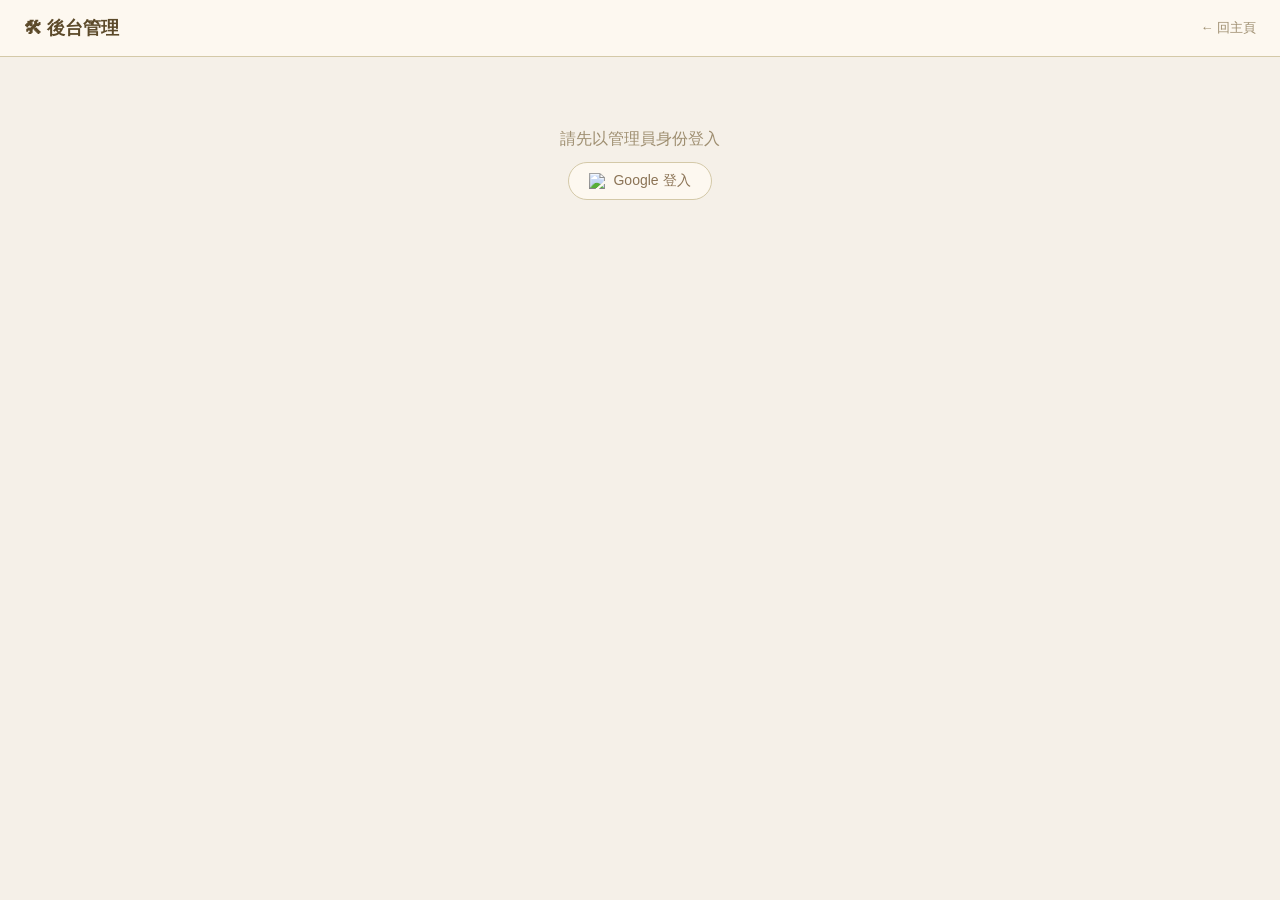
==== admin.html @ 8746ce03 "第一版 初版" ====
<!DOCTYPE html>
<html lang="zh-Hant">
<head>
  <meta charset="UTF-8" />
  <meta name="viewport" content="width=device-width, initial-scale=1.0" />
  <title>後台管理</title>
  <link rel="stylesheet" href="style.css" />
  <style>
    .modal-overlay {
      display:none; position:fixed; inset:0; background:rgba(0,0,0,.45);
      z-index:1000; align-items:flex-start; justify-content:center;
      overflow-y:auto; padding:5vh 1rem;
    }
    .modal-overlay.show { display:flex; }
    .modal-card {
      background:var(--card); border-radius:14px; padding:1.5rem;
      width:100%; max-width:480px; box-shadow:0 10px 40px rgba(0,0,0,.25);
    }
    .modal-card h3 { font-size:15px; font-weight:600; margin-bottom:1rem; }
    .modal-close-row { display:flex; gap:8px; margin-top:1rem; }
    .modal-close-row .submit-btn, .modal-close-row .cancel-btn { flex:1; margin-top:0; }
  </style>
</head>
<body>
<header>
  <div>
    <h1>🛠 後台管理</h1>
  </div>
  <a class="back" href="index.html">← 回主頁</a>
</header>

<main id="main">
  <div class="login-wall">
    <div>請先以管理員身份登入</div>
    <button class="g-btn" onclick="loginGoogle()">
      <img src="https://www.gstatic.com/firebasejs/ui/2.0.0/images/auth/google.svg" width="16" /> Google 登入
    </button>
  </div>
</main>
<div class="toast" id="toast"></div>

<div class="modal-overlay" id="edit-modal">
  <div class="modal-card">
    <h3 id="m-title">編輯資料</h3>

    <label>名稱</label>
    <input type="text" id="m-name" placeholder="名稱" />

    <label>地址</label>
    <div class="addr-row">
      <select id="m-city" onchange="onModalCityChange()"></select>
      <select id="m-district"><option value="">選擇區</option></select>
    </div>

    <label>圖片 URL（選填）</label>
    <input type="text" id="m-image" placeholder="https://..." />

    <label>Google Maps 導航連結（選填）</label>
    <input type="text" id="m-maps" placeholder="https://maps.app.goo.gl/..." />

    <label>標籤</label>
    <div class="tag-grid" id="m-tag-grid"></div>
    <div class="add-tag-row">
      <input type="text" id="m-new-tag-input" placeholder="輸入新標籤" />
      <button class="add-tag-btn" onclick="addNewTagModal()">+ 新增</button>
    </div>

    <div class="modal-close-row">
      <button class="cancel-btn" onclick="closeEditModal()">取消</button>
      <button class="submit-btn" id="m-submit-btn" onclick="saveEditModal()">儲存</button>
    </div>
  </div>
</div>

<script type="module">
import { initializeApp } from "https://www.gstatic.com/firebasejs/10.12.0/firebase-app.js";
import { getAuth, GoogleAuthProvider, signInWithPopup, onAuthStateChanged }
  from "https://www.gstatic.com/firebasejs/10.12.0/firebase-auth.js";
import { getFirestore, collection, addDoc, getDocs, deleteDoc, doc, updateDoc, setDoc, serverTimestamp }
  from "https://www.gstatic.com/firebasejs/10.12.0/firebase-firestore.js";
import { CITIES } from './location-data.js';

const firebaseConfig = {
  apiKey: "AIzaSyDgTkS5Dl5rVUFrBEOfzHI8TbTIBpD5Qpk",
  authDomain: "tainan-parent-guide.firebaseapp.com",
  projectId: "tainan-parent-guide",
  storageBucket: "tainan-parent-guide.firebasestorage.app",
  messagingSenderId: "275390459577",
  appId: "1:275390459577:web:f9479978551f246a373568"
};

const app = initializeApp(firebaseConfig);
const auth = getAuth(app);
const db = getFirestore(app);

const COLS = { restaurant:'restaurants', park:'parks', attraction:'attractions' };
const TAG_COLS = { restaurant:'tags_restaurant', park:'tags_park', attraction:'tags_attraction' };
const LABELS = { restaurant:'餐廳清單', park:'公園清單', attraction:'景點清單' };
const STATUS_LABELS = { pending:'待處理', processing:'處理中', done:'已處理' };

let currentType = sessionStorage.getItem('tpg_admin_type') || 'restaurant';
let adminSection = 'data'; // 'data' | 'feedback'
let selectedTags = new Set();
let allItems = { restaurant:[], park:[], attraction:[] };
let allTags = { restaurant:[], park:[], attraction:[] };
let feedbacks = [];
let fbFilter = 'all';

// 編輯彈跳視窗專用狀態（與新增表單完全獨立）
let modalEditingId = null;
let modalSelectedTags = new Set();

window.loginGoogle = async () => { await signInWithPopup(auth, new GoogleAuthProvider()); };

const ADMIN_UID = 'HAvOodPyFRQKo2Ip6ErhTkBe98G2';

onAuthStateChanged(auth, user => {
  if (user && user.uid === ADMIN_UID) { buildUI(); return; }
  if (user && user.uid !== ADMIN_UID) { window.location.replace('index.html'); return; }
  document.getElementById('main').innerHTML = `<div class="login-wall">
    <div>請先以管理員身份登入</div>
    <button class="g-btn" onclick="loginGoogle()">
      <img src="https://www.gstatic.com/firebasejs/ui/2.0.0/images/auth/google.svg" width="16" /> Google 登入
    </button></div>`;
});

function cityOptions() {
  return '<option value="">選擇縣市</option>' + Object.keys(CITIES).map(c => `<option>${c}</option>`).join('');
}

function districtOptions(city) {
  if (!city || !CITIES[city]) return '<option value="">選擇區</option>';
  return '<option value="">選擇區</option>' + CITIES[city].map(d => `<option>${d}</option>`).join('');
}

function buildUI() {
  document.getElementById('main').innerHTML = `
    <div class="admin-tabs">
      <button class="admin-tab active" id="atab-data" onclick="switchAdmin('data')">📋 資料管理</button>
      <button class="admin-tab" id="atab-feedback" onclick="switchAdmin('feedback')">💬 意見回饋</button>
    </div>
    <div id="admin-content"></div>
  `;
  document.getElementById('m-city').innerHTML = cityOptions();
  window.switchAdmin = (sec) => {
    adminSection = sec;
    document.getElementById('atab-data').classList.toggle('active', sec === 'data');
    document.getElementById('atab-feedback').classList.toggle('active', sec === 'feedback');
    if (sec === 'data') renderDataSection();
    else renderFeedbackSection();
  };
  renderDataSection();
  loadAll();
  loadFeedbacks();
}

// ─── Data Section ───────────────────────────────────────
function renderDataSection() {
  document.getElementById('admin-content').innerHTML = `
    <div class="form-card">
      <div class="tabs" style="margin-bottom:1rem">
        <button class="tab ${currentType==='restaurant'?'active':''}" id="tab-restaurant" onclick="switchType('restaurant')">🍽 親子餐廳</button>
        <button class="tab ${currentType==='park'?'active':''}" id="tab-park" onclick="switchType('park')">🌳 公園</button>
        <button class="tab ${currentType==='attraction'?'active':''}" id="tab-attraction" onclick="switchType('attraction')">🎡 親子景點</button>
      </div>
      <div id="form-title" style="font-size:14px;font-weight:600;margin-bottom:12px">新增資料</div>

      <label>名稱</label>
      <input type="text" id="f-name" placeholder="名稱" />

      <label>地址</label>
      <div class="addr-row">
        <select id="f-city" onchange="onCityChange()">${cityOptions()}</select>
        <select id="f-district"><option value="">選擇區</option></select>
      </div>

      <label>圖片 URL（選填）</label>
      <input type="text" id="f-image" placeholder="https://..." />

      <label>Google Maps 導航連結（選填）</label>
      <input type="text" id="f-maps" placeholder="https://maps.app.goo.gl/..." />

      <label>標籤</label>
      <div class="tag-grid" id="tag-grid"></div>
      <div class="add-tag-row">
        <input type="text" id="new-tag-input" placeholder="輸入新標籤" />
        <button class="add-tag-btn" onclick="addNewTag()">+ 新增</button>
      </div>

      <button class="submit-btn" id="submit-btn" onclick="submitItem()">新增</button>
    </div>

    <div class="section-title" id="list-title">${LABELS[currentType]}</div>
    <div id="item-list"></div>
    <div class="pagination" id="list-pagination"></div>
  `;

  window.onCityChange = () => {
    const city = document.getElementById('f-city').value;
    document.getElementById('f-district').innerHTML = districtOptions(city);
  };

  window.switchType = (type) => {
    currentType = type;
    sessionStorage.setItem('tpg_admin_type', type);
    selectedTags.clear(); 
    listPage = 1;
    sessionStorage.setItem('tpg_admin_page', 1);
    
    ['restaurant','park','attraction'].forEach(t =>
      document.getElementById('tab-'+t).classList.toggle('active', t === type));
    document.getElementById('list-title').textContent = LABELS[type];
    document.getElementById('form-title').textContent = '新增資料';
    document.getElementById('submit-btn').textContent = '新增';
    clearForm(); renderTagGrid(); renderList();
  };

  renderTagGrid(); renderList();
}

async function loadAll() {
  const types = ['restaurant','park','attraction'];
  const snaps = await Promise.all([
    ...types.map(t => getDocs(collection(db, COLS[t]))),
    ...types.map(t => getDocs(collection(db, TAG_COLS[t]))),
  ]);
  types.forEach((t, i) => {
    allItems[t] = snaps[i].docs.map(d => ({ id:d.id, ...d.data() }));
    allTags[t]  = snaps[i+3].docs.map(d => d.data().name).sort();
  });
  if (adminSection === 'data') { renderTagGrid(); renderList(); }
}

window.addNewTag = async () => {
  const input = document.getElementById('new-tag-input');
  const name = input.value.trim();
  if (!name) return;
  if (!allTags[currentType]) allTags[currentType] = [];
  if (allTags[currentType].includes(name)) { showToast('標籤已存在'); return; }
  const ref = doc(collection(db, TAG_COLS[currentType]));
  await setDoc(ref, { name });
  allTags[currentType].push(name);
  allTags[currentType].sort();
  selectedTags.add(name);
  input.value = '';
  renderTagGrid();
  showToast('標籤已新增 ✅');
};

function renderTagGrid() {
  const grid = document.getElementById('tag-grid'); if (!grid) return;
  grid.innerHTML = '';
  allTags[currentType].forEach(f => {
    const el = document.createElement('span');
    el.className = 'tag-check' + (selectedTags.has(f) ? ' active' : '');
    el.textContent = f;
    el.onclick = () => { selectedTags.has(f) ? selectedTags.delete(f) : selectedTags.add(f); el.classList.toggle('active'); };
    grid.appendChild(el);
  });
}

function formatDate(ts) {
  if (!ts) return '';
  const d = ts.toDate ? ts.toDate() : new Date(ts);
  return d.toLocaleDateString('zh-TW', { year:'numeric', month:'2-digit', day:'2-digit' });
}

let listPage = parseInt(sessionStorage.getItem('tpg_admin_page')) || 1;
const LIST_PER_PAGE = 20;

function renderList() {
  const list = document.getElementById('item-list'); if (!list) return;
  const pager = document.getElementById('list-pagination');
  const items = allItems[currentType];
  if (!items.length) {
    list.innerHTML = '<p style="font-size:13px;color:var(--muted)">尚無資料</p>';
    if (pager) pager.innerHTML = '';
    return;
  }
  const totalPages = Math.max(1, Math.ceil(items.length / LIST_PER_PAGE));
  if (listPage > totalPages) listPage = totalPages;
  const pageItems = items.slice((listPage - 1) * LIST_PER_PAGE, listPage * LIST_PER_PAGE);

  list.innerHTML = pageItems.map(item => `
    <div class="list-item">
      <div class="list-item-info">
        <div class="list-item-name">${item.name}</div>
        <div class="list-item-meta">${item.address || ''}${item.updatedAt ? ' · 更新 '+formatDate(item.updatedAt) : item.createdAt ? ' · 新增 '+formatDate(item.createdAt) : ''}</div>
        <div class="list-item-tags">${(item.tags||[]).map(t=>`<span class="list-item-tag">${t}</span>`).join('')}</div>
      </div>
      <div class="item-actions">
        <button class="edit-btn" onclick="startEdit('${item.id}')">編輯</button>
        <button class="del-btn" onclick="deleteItem('${item.id}')">刪除</button>
      </div>
    </div>
  `).join('');

  if (pager) {
    if (totalPages <= 1) { pager.innerHTML = ''; return; }
    pager.innerHTML = `
      <button class="page-btn" ${listPage <= 1 ? 'disabled' : ''} onclick="goListPage(${listPage - 1})">← 上一頁</button>
      <span class="page-info">第 ${listPage} / ${totalPages} 頁</span>
      <button class="page-btn" ${listPage >= totalPages ? 'disabled' : ''} onclick="goListPage(${listPage + 1})">下一頁 →</button>
    `;
  }
}

window.goListPage = (p) => { 
  listPage = p; 
  sessionStorage.setItem('tpg_admin_page', p);
  renderList(); 
};

// ─── 編輯彈跳視窗 ──────────────────────────────────
window.startEdit = (id) => {
  const item = allItems[currentType].find(i => i.id === id); if (!item) return;
  modalEditingId = id;

  document.getElementById('m-name').value = item.name || '';
  const addr = item.address || '';
  const city = Object.keys(CITIES).find(c => addr.includes(c)) || '';
  document.getElementById('m-city').value = city;
  document.getElementById('m-district').innerHTML = districtOptions(city);
  if (city) {
    const district = CITIES[city]?.find(d => addr.includes(d)) || '';
    document.getElementById('m-district').value = district;
  }
  document.getElementById('m-image').value = item.image || '';
  document.getElementById('m-maps').value = item.mapsUrl || '';
  modalSelectedTags = new Set(item.tags || []);
  renderModalTagGrid();
  document.getElementById('m-title').textContent = `編輯：${item.name}`;

  document.getElementById('edit-modal').classList.add('show');
};

window.onModalCityChange = () => {
  const city = document.getElementById('m-city').value;
  document.getElementById('m-district').innerHTML = districtOptions(city);
};

function renderModalTagGrid() {
  const grid = document.getElementById('m-tag-grid'); if (!grid) return;
  grid.innerHTML = '';
  allTags[currentType].forEach(f => {
    const el = document.createElement('span');
    el.className = 'tag-check' + (modalSelectedTags.has(f) ? ' active' : '');
    el.textContent = f;
    el.onclick = () => { modalSelectedTags.has(f) ? modalSelectedTags.delete(f) : modalSelectedTags.add(f); el.classList.toggle('active'); };
    grid.appendChild(el);
  });
}

window.addNewTagModal = async () => {
  const input = document.getElementById('m-new-tag-input');
  const name = input.value.trim();
  if (!name) return;
  if (!allTags[currentType]) allTags[currentType] = [];
  if (allTags[currentType].includes(name)) { showToast('標籤已存在'); return; }
  const ref = doc(collection(db, TAG_COLS[currentType]));
  await setDoc(ref, { name });
  allTags[currentType].push(name);
  allTags[currentType].sort();
  modalSelectedTags.add(name);
  input.value = '';
  renderModalTagGrid();
  renderTagGrid();
  showToast('標籤已新增 ✅');
};

window.closeEditModal = () => {
  modalEditingId = null;
  modalSelectedTags.clear();
  document.getElementById('edit-modal').classList.remove('show');
};

window.saveEditModal = async () => {
  if (!modalEditingId) return;
  const name = document.getElementById('m-name').value.trim();
  if (!name) { showToast('請填寫名稱'); return; }
  const city = document.getElementById('m-city').value;
  const district = document.getElementById('m-district').value;
  const address = [city, district].filter(Boolean).join('') || '';

  const btn = document.getElementById('m-submit-btn');
  btn.disabled = true; btn.textContent = '儲存中...';

  const data = {
    name, address,
    image: document.getElementById('m-image').value.trim(),
    mapsUrl: document.getElementById('m-maps').value.trim(),
    tags: [...modalSelectedTags],
    updatedAt: serverTimestamp(),
  };

  try {
    await updateDoc(doc(db, COLS[currentType], modalEditingId), data);
    showToast('已儲存 ✅');
    window.closeEditModal();
    await loadAll();
  } catch (e) {
    showToast('儲存失敗：' + e.message);
  } finally {
    btn.disabled = false; btn.textContent = '儲存';
  }
};

function clearForm() {
  ['f-name','f-image','f-maps'].forEach(id => { const el = document.getElementById(id); if (el) el.value = ''; });
  const c = document.getElementById('f-city'); if (c) c.value = '';
  const d = document.getElementById('f-district'); if (d) d.innerHTML = '<option value="">選擇區</option>';
}

window.submitItem = async () => {
  const name = document.getElementById('f-name').value.trim();
  if (!name) { showToast('請填寫名稱'); return; }
  const city = document.getElementById('f-city').value;
  const district = document.getElementById('f-district').value;
  const address = [city, district].filter(Boolean).join('') || '';
  const btn = document.getElementById('submit-btn');
  btn.disabled = true; btn.textContent = '新增中...';
  const data = {
    name, address,
    image: document.getElementById('f-image').value.trim(),
    mapsUrl: document.getElementById('f-maps').value.trim(),
    tags: [...selectedTags],
    createdAt: serverTimestamp(),
  };
  await addDoc(collection(db, COLS[currentType]), data);
  showToast('已新增 ✅');
  btn.disabled = false; btn.textContent = '新增';
  selectedTags.clear(); clearForm(); renderTagGrid(); await loadAll();
};

window.deleteItem = async (id) => {
  if (!confirm('確定刪除？')) return;
  await deleteDoc(doc(db, COLS[currentType], id));
  showToast('已刪除'); await loadAll();
};

// ─── Feedback Section ────────────────────────────────────
async function loadFeedbacks() {
  const snap = await getDocs(collection(db, 'feedbacks'));
  feedbacks = snap.docs.map(d => ({ id:d.id, ...d.data() }))
    .sort((a,b) => (b.createdAt?.seconds||0) - (a.createdAt?.seconds||0));
  if (adminSection === 'feedback') renderFeedbackSection();
}

function renderFeedbackSection() {
  const STATUS_ORDER = ['all','pending','processing','done'];
  const counts = { all:feedbacks.length, pending:0, processing:0, done:0 };
  feedbacks.forEach(f => { if (counts[f.status] !== undefined) counts[f.status]++; });

  document.getElementById('admin-content').innerHTML = `
    <div style="display:flex;gap:8px;flex-wrap:wrap;margin-bottom:1rem">
      ${STATUS_ORDER.map(s => `
        <button class="tab ${fbFilter===s?'active':''}" onclick="setFbFilter('${s}')">
          ${s==='all'?'全部':STATUS_LABELS[s]} (${counts[s]})
        </button>`).join('')}
    </div>
    <div id="fb-list"></div>
  `;
  window.setFbFilter = (f) => { fbFilter = f; renderFeedbackSection(); };
  renderFbList();
}

function renderFbList() {
  const list = document.getElementById('fb-list'); if (!list) return;
  const items = fbFilter === 'all' ? feedbacks : feedbacks.filter(f => f.status === fbFilter);
  if (!items.length) { list.innerHTML = '<p style="font-size:13px;color:var(--muted)">沒有意見</p>'; return; }

  list.innerHTML = items.map(f => {
    const date = f.createdAt?.toDate ? f.createdAt.toDate().toLocaleDateString('zh-TW') : '';
    const statusClass = { pending:'status-pending', processing:'status-processing', done:'status-done' }[f.status] || '';
    return `
    <div class="fb-item">
      <div class="fb-item-header">
        <div>
          <span class="fb-item-user">${f.userName || '訪客'}</span>
          <span style="font-size:11px;color:var(--muted);margin-left:6px">${f.type || ''}</span>
        </div>
        <div style="display:flex;align-items:center;gap:8px">
          <span class="status-badge ${statusClass}">${STATUS_LABELS[f.status]||f.status}</span>
          <span class="fb-item-date">${date}</span>
        </div>
      </div>
      <div class="fb-item-content">${f.content}</div>
      <div class="fb-item-actions">
        <button class="status-btn ${f.status==='pending'?'active-pending':''}" onclick="setFbStatus('${f.id}','pending')">待處理</button>
        <button class="status-btn ${f.status==='processing'?'active-processing':''}" onclick="setFbStatus('${f.id}','processing')">處理中</button>
        <button class="status-btn ${f.status==='done'?'active-done':''}" onclick="setFbStatus('${f.id}','done')">已處理</button>
      </div>
    </div>`;
  }).join('');
}

window.setFbStatus = async (id, status) => {
  await updateDoc(doc(db, 'feedbacks', id), { status });
  const fb = feedbacks.find(f => f.id === id);
  if (fb) fb.status = status;
  renderFeedbackSection();
  showToast('狀態已更新');
};

function showToast(msg) {
  const el = document.getElementById('toast');
  el.textContent = msg; el.classList.add('show');
  setTimeout(() => el.classList.remove('show'), 2000);
}
</script>
</body>
</html>
---- style.css ----
*, *::before, *::after { box-sizing: border-box; margin: 0; padding: 0; }
:root { --bg:#F5F0E8; --card:#FDF8F0; --border:#D4C9A8; --accent:#8B7355; --dark:#5C4A2A; --tag:#E8DCC8; --muted:#9E8E70; }
body { background:var(--bg); font-family:'Helvetica Neue',Arial,'Noto Sans TC',sans-serif; color:var(--dark); min-height:100vh; }

/* Header */
header { background:var(--card); border-bottom:1px solid var(--border); padding:1rem 1.5rem; display:flex; align-items:center; justify-content:space-between; gap:1rem; }
header h1 { font-size:18px; font-weight:600; }
header p { font-size:12px; color:var(--muted); margin-top:2px; }

/* Auth */
.auth-btn { padding:7px 16px; border-radius:20px; border:1.5px solid var(--border); background:transparent; cursor:pointer; font-size:13px; font-weight:500; color:var(--accent); display:flex; align-items:center; gap:6px; transition:all .15s; white-space:nowrap; }
.auth-btn:hover { background:var(--tag); }
.auth-btn.logout { color:var(--muted); }
.user-info { display:flex; align-items:center; gap:8px; flex-wrap:wrap; }
.avatar { width:28px; height:28px; border-radius:50%; object-fit:cover; }
.user-name { font-size:13px; }

/* Layout */
main { max-width:960px; margin:0 auto; padding:1.5rem 1rem; }

/* Tabs */
.tabs { display:flex; gap:8px; margin-bottom:1.25rem; flex-wrap:wrap; }
.tab { padding:8px 18px; border-radius:20px; border:1.5px solid var(--border); background:transparent; cursor:pointer; font-size:13px; font-weight:500; color:var(--accent); transition:all .15s; }
.tab.active { background:var(--accent); color:#FDF8F0; border-color:var(--accent); }

/* Location bar */
.location-bar { display:flex; align-items:center; gap:8px; margin-bottom:1rem; flex-wrap:wrap; }
.location-bar select { padding:6px 10px; border:1px solid var(--border); border-radius:20px; font-size:13px; background:var(--card); color:var(--dark); outline:none; cursor:pointer; }
.location-bar select:focus { border-color:var(--accent); }

/* Tags */
.filter-label { font-size:12px; color:var(--muted); margin-bottom:6px; text-transform:uppercase; letter-spacing:.05em; }
.tag-list { display:flex; flex-wrap:wrap; gap:6px; margin-bottom:1rem; min-height:10px; }
.tag { padding:5px 12px; border-radius:14px; background:var(--tag); border:1px solid var(--border); font-size:13px; color:var(--dark); cursor:pointer; user-select:none; transition:all .15s; }
.tag.active { background:var(--accent); color:#FDF8F0; border-color:var(--accent); }

.divider { border:none; border-top:1px solid var(--border); margin:1rem 0; }
.result-count { font-size:13px; color:var(--muted); margin-bottom:.75rem; }

/* Cards */
.grid { display:grid; grid-template-columns:repeat(auto-fill,minmax(240px,1fr)); gap:14px; }
.card { background:var(--card); border:1px solid var(--border); border-radius:12px; transition:border-color .15s; display:flex; flex-direction:column; }
.card:hover { border-color:var(--accent); }
.card-body { padding:.85rem 1rem 1rem; flex:1; display:flex; flex-direction:column; gap:4px; }
/* 頂部：小圖示 + 編輯/收藏按鈕 同一排 */
.card-top-row { display:flex; align-items:center; justify-content:space-between; gap:8px; }
.card-icon { width:36px; height:36px; border-radius:10px; flex-shrink:0; display:flex; align-items:center; justify-content:center; font-size:18px; }
.card-icon-restaurant { background:#F3DCC2; }
.card-icon-park { background:#DCEAD2; }
.card-icon-attraction { background:#D9E1F2; }
.card-top-actions { display:flex; align-items:center; gap:4px; flex-shrink:0; }
/* 名稱：獨立一排，完整顯示 */
.card-name-row { display:flex; align-items:flex-start; flex-wrap:wrap; gap:6px; margin-top:8px; }
.card-name { font-size:15px; font-weight:600; line-height:1.35; word-break:break-word; }
.card-type-badge { font-size:10px; padding:2px 7px; border-radius:10px; background:var(--tag); color:var(--muted); flex-shrink:0; margin-top:2px; }
.card-addr { font-size:12px; color:var(--muted); margin-top:2px; }
.card-tags { display:flex; flex-wrap:wrap; gap:4px; margin-top:6px; }
.card-tag { padding:2px 8px; border-radius:10px; background:var(--tag); font-size:11px; color:var(--dark); }
/* 底部固定：不論標籤多少，橫線＋按鈕都貼齊卡片底部 */
.card-footer { margin-top:auto; padding-top:8px; }
.card-go { display:block; padding:8px 1rem; font-size:13px; font-weight:600; color:var(--accent); text-decoration:none; border-top:1px solid var(--border); margin:0 -1rem; }
.card-go:hover { background:var(--tag); }
.fav-btn { background:none; border:none; cursor:pointer; font-size:16px; line-height:1; opacity:.4; transition:opacity .15s; padding:2px; }
.fav-btn:hover, .fav-btn.active { opacity:1; }

/* 分頁（主頁） */
.pagination { display:flex; align-items:center; justify-content:center; gap:10px; margin-top:1.5rem; }
.page-btn { padding:7px 16px; border-radius:20px; border:1.5px solid var(--border); background:transparent; cursor:pointer; font-size:13px; font-weight:500; color:var(--accent); transition:all .15s; }
.page-btn:hover:not(:disabled) { background:var(--tag); }
.page-btn:disabled { opacity:.4; cursor:not-allowed; }
.page-info { font-size:13px; color:var(--muted); }

/* Empty */
.empty { grid-column:1/-1; text-align:center; padding:3rem 1rem; color:var(--muted); font-size:14px; }
.empty-icon { font-size:36px; margin-bottom:8px; }

/* Feedback modal */
.modal-overlay { position:fixed; inset:0; background:rgba(0,0,0,.35); display:flex; align-items:center; justify-content:center; z-index:100; padding:1rem; }
.modal-overlay.hidden { display:none; }
.modal { background:var(--card); border-radius:16px; padding:1.5rem; width:100%; max-width:420px; box-shadow:0 8px 32px rgba(0,0,0,.12); }
.modal h3 { font-size:16px; font-weight:600; margin-bottom:1rem; }
.modal label { display:block; font-size:13px; color:var(--muted); margin-bottom:4px; margin-top:12px; }
.modal textarea { width:100%; padding:8px 12px; border:1px solid var(--border); border-radius:8px; font-size:14px; background:var(--bg); color:var(--dark); outline:none; resize:vertical; min-height:90px; font-family:inherit; }
.modal textarea:focus { border-color:var(--accent); }
.modal select { width:100%; padding:8px 12px; border:1px solid var(--border); border-radius:8px; font-size:14px; background:var(--bg); color:var(--dark); outline:none; }
.modal-actions { display:flex; gap:8px; margin-top:1.25rem; }
.btn-primary { flex:1; padding:10px; border-radius:10px; border:none; background:var(--accent); color:#FDF8F0; font-size:14px; font-weight:600; cursor:pointer; }
.btn-primary:disabled { opacity:.5; cursor:not-allowed; }
.btn-cancel { padding:10px 16px; border-radius:10px; border:1px solid var(--border); background:transparent; font-size:14px; cursor:pointer; color:var(--muted); }

/* FAB */
.feedback-fab { position:fixed; bottom:1.5rem; right:1.5rem; background:var(--accent); color:#FDF8F0; border:none; border-radius:24px; padding:10px 18px; font-size:14px; font-weight:600; cursor:pointer; box-shadow:0 4px 12px rgba(0,0,0,.15); z-index:50; }
.feedback-fab:hover { opacity:.9; }

/* Toast */
.toast { position:fixed; bottom:5rem; left:50%; transform:translateX(-50%); background:var(--dark); color:#FDF8F0; padding:8px 20px; border-radius:20px; font-size:13px; opacity:0; transition:opacity .2s; pointer-events:none; z-index:999; white-space:nowrap; }
.toast.show { opacity:1; }

/* Admin shared */
.form-card { background:var(--card); border:1px solid var(--border); border-radius:12px; padding:1.25rem; margin-bottom:1.5rem; }
label { display:block; font-size:13px; color:var(--muted); margin-bottom:4px; margin-top:12px; }
input[type=text], select, textarea { width:100%; padding:8px 12px; border:1px solid var(--border); border-radius:8px; font-size:14px; background:var(--bg); color:var(--dark); outline:none; font-family:inherit; }
input[type=text]:focus, select:focus, textarea:focus { border-color:var(--accent); }
.addr-row { display:flex; gap:8px; }
.addr-row select { flex:1; }
.tag-grid { display:flex; flex-wrap:wrap; gap:6px; margin-top:6px; }
.tag-check { padding:5px 12px; border-radius:14px; background:var(--tag); border:1px solid var(--border); font-size:13px; color:var(--dark); cursor:pointer; user-select:none; transition:all .15s; }
.tag-check.active { background:var(--accent); color:#FDF8F0; border-color:var(--accent); }
.add-tag-row { display:flex; gap:6px; margin-top:8px; }
.add-tag-row input { flex:1; }
.add-tag-btn { padding:8px 14px; border-radius:8px; border:1px solid var(--border); background:var(--tag); font-size:13px; cursor:pointer; color:var(--dark); white-space:nowrap; }
.add-tag-btn:hover { background:var(--accent); color:#FDF8F0; border-color:var(--accent); }
.submit-btn { margin-top:1.25rem; width:100%; padding:10px; border-radius:10px; border:none; background:var(--accent); color:#FDF8F0; font-size:14px; font-weight:600; cursor:pointer; }
.submit-btn:disabled { opacity:.5; cursor:not-allowed; }
.cancel-btn { margin-top:8px; width:100%; padding:9px; border-radius:10px; border:1px solid var(--border); background:transparent; font-size:14px; cursor:pointer; color:var(--muted); }
.section-title { font-size:15px; font-weight:600; margin-bottom:.75rem; }
.list-item { background:var(--card); border:1px solid var(--border); border-radius:10px; padding:.85rem 1rem; margin-bottom:8px; display:flex; align-items:flex-start; gap:10px; }
.list-item-info { flex:1; min-width:0; }
.list-item-name { font-size:14px; font-weight:600; }
.list-item-meta { font-size:11px; color:var(--muted); margin-top:2px; }
.list-item-tags { display:flex; flex-wrap:wrap; gap:4px; margin-top:5px; }
.list-item-tag { padding:2px 7px; border-radius:10px; background:var(--tag); font-size:11px; }
.item-actions { display:flex; gap:6px; flex-shrink:0; }
.edit-btn { background:none; border:1px solid var(--border); color:var(--accent); border-radius:8px; padding:5px 10px; font-size:12px; cursor:pointer; }
.edit-btn:hover { background:var(--tag); }
.del-btn { background:none; border:1px solid var(--border); color:var(--muted); border-radius:8px; padding:5px 10px; font-size:12px; cursor:pointer; }
.del-btn:hover { border-color:#c0392b; color:#c0392b; }
.login-wall { text-align:center; padding:3rem 1rem; color:var(--muted); }
.g-btn { display:inline-flex; align-items:center; gap:8px; padding:9px 20px; border-radius:20px; border:1.5px solid var(--border); background:var(--card); cursor:pointer; font-size:14px; font-weight:500; color:var(--accent); margin-top:.75rem; }
.back { font-size:13px; color:var(--muted); text-decoration:none; }
.back:hover { color:var(--accent); }

/* Status badges */
.status-badge { display:inline-block; padding:2px 9px; border-radius:10px; font-size:11px; font-weight:600; }
.status-pending { background:#FFF0D4; color:#B8720A; }
.status-processing { background:#D4EAF5; color:#1A6FA0; }
.status-done { background:#D4F0DC; color:#1A7A3A; }

/* Feedback admin list */
.fb-item { background:var(--card); border:1px solid var(--border); border-radius:10px; padding:1rem; margin-bottom:8px; }
.fb-item-header { display:flex; align-items:center; justify-content:space-between; gap:8px; margin-bottom:6px; flex-wrap:wrap; }
.fb-item-user { font-size:13px; font-weight:600; }
.fb-item-date { font-size:11px; color:var(--muted); }
.fb-item-content { font-size:13px; color:var(--dark); line-height:1.6; }
.fb-item-actions { display:flex; gap:6px; margin-top:8px; flex-wrap:wrap; }
.status-btn { padding:4px 12px; border-radius:10px; border:1px solid var(--border); font-size:12px; cursor:pointer; background:transparent; }
.status-btn.active-pending { background:#FFF0D4; color:#B8720A; border-color:#B8720A; }
.status-btn.active-processing { background:#D4EAF5; color:#1A6FA0; border-color:#1A6FA0; }
.status-btn.active-done { background:#D4F0DC; color:#1A7A3A; border-color:#1A7A3A; }

/* Admin nav tabs */
.admin-tabs { display:flex; gap:8px; margin-bottom:1.5rem; flex-wrap:wrap; }
.admin-tab { padding:8px 18px; border-radius:20px; border:1.5px solid var(--border); background:transparent; cursor:pointer; font-size:13px; font-weight:500; color:var(--accent); transition:all .15s; }
.admin-tab.active { background:var(--accent); color:#FDF8F0; border-color:var(--accent); }

/* Admin edit button on card (admin only) */
.admin-edit-btn { background:var(--card); border:1px solid var(--border); border-radius:8px; padding:2px 6px; font-size:13px; text-decoration:none; cursor:pointer; line-height:1.4; }
.admin-edit-btn:hover { background:var(--tag); }

/* Card date (bottom right) */
.card-date { font-size:10px; color:var(--muted); text-align:right; margin-top:6px; }

/* =========================================
   Import 頁面專用修正：解決重疊與擋住按鈕問題
   ========================================= */
.drop-zone {
  position: relative;
  z-index: 10;
  display: block;
  margin-bottom: 1.25rem;
}

.preview {
  position: relative;
  z-index: 5;
  margin-bottom: 1.25rem;
  clear: both;
}

#import-btn {
  position: relative;
  z-index: 10;
  margin-top: 1rem;
  margin-bottom: 1.5rem;
}

.log {
  position: relative;
  z-index: 5;
  clear: both;
  margin-top: 1rem;
  padding-bottom: 2rem; /* 確保底部有足夠空間不會卡住 */
}
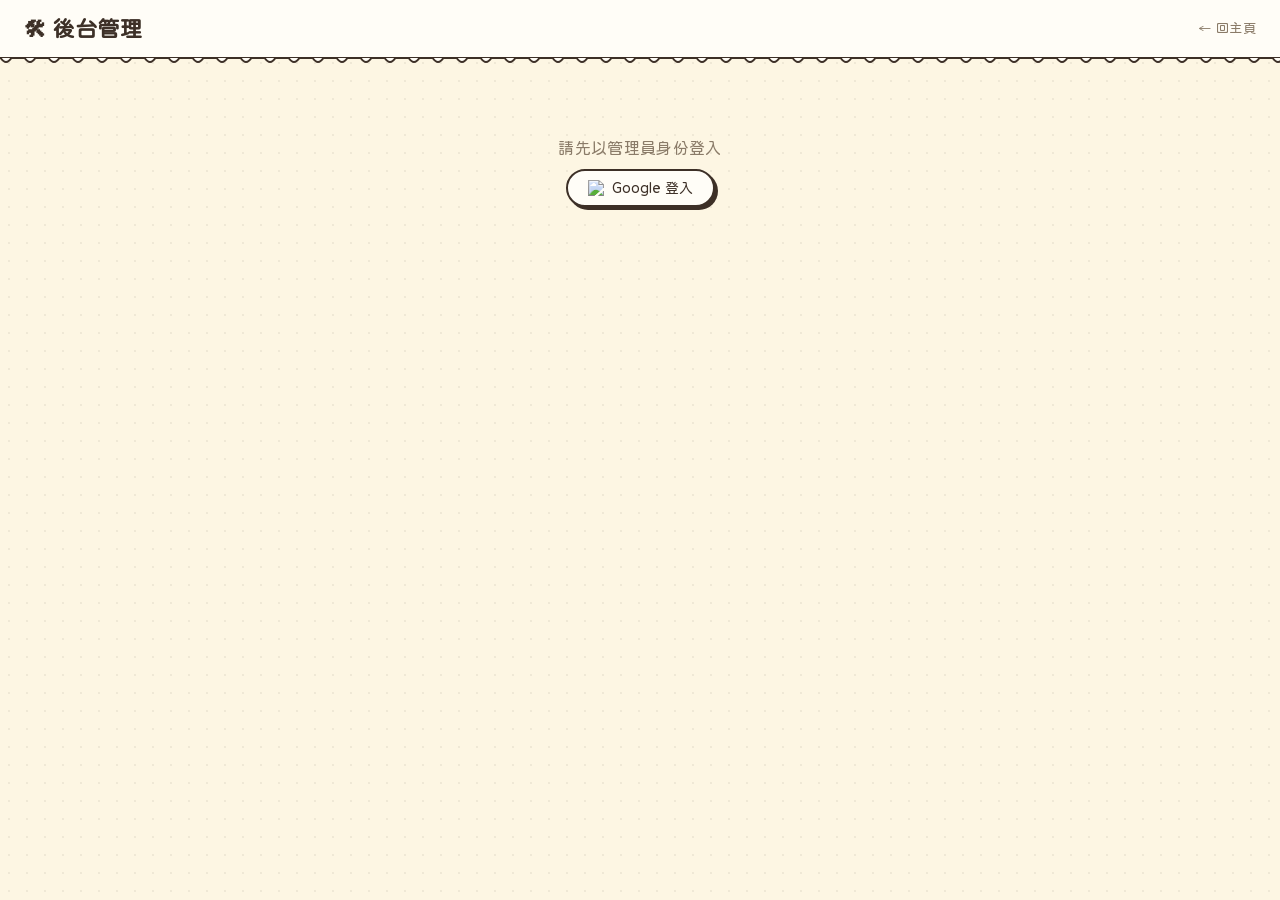
==== commit 570b7f31: "style: 全站改為繪本手繪風格 - 重寫 style.css：米色紙張底、深色描邊＋錯位實心陰影、圓體字（粉圓體） - 篩選標籤改為貼紙風格，交錯微傾斜 - 頁首與分隔線改為手繪波浪線 - 卡片、" ====
--- a/admin.html
+++ b/admin.html
@@ -7,16 +7,12 @@
   <link rel="stylesheet" href="style.css" />
   <style>
     .modal-overlay {
-      display:none; position:fixed; inset:0; background:rgba(0,0,0,.45);
+      display:none; position:fixed; inset:0; background:rgba(61,48,39,.35);
       z-index:1000; align-items:flex-start; justify-content:center;
       overflow-y:auto; padding:5vh 1rem;
     }
     .modal-overlay.show { display:flex; }
-    .modal-card {
-      background:var(--card); border-radius:14px; padding:1.5rem;
-      width:100%; max-width:480px; box-shadow:0 10px 40px rgba(0,0,0,.25);
-    }
-    .modal-card h3 { font-size:15px; font-weight:600; margin-bottom:1rem; }
+    /* .modal-card 外觀定義在 style.css */
     .modal-close-row { display:flex; gap:8px; margin-top:1rem; }
     .modal-close-row .submit-btn, .modal-close-row .cancel-btn { flex:1; margin-top:0; }
   </style>
--- a/style.css
+++ b/style.css
@@ -1,193 +1,391 @@
+/* =========================================================
+   親子好去處 — 繪本手繪風
+   米色紙張底 · 深色描邊 · 錯位實心陰影 · 圓體字 · 貼紙標籤
+   ========================================================= */
+@import url('https://fonts.googleapis.com/css2?family=Huninn&family=Zen+Maru+Gothic:wght@500;700&display=swap');
+
 *, *::before, *::after { box-sizing: border-box; margin: 0; padding: 0; }
-:root { --bg:#F5F0E8; --card:#FDF8F0; --border:#D4C9A8; --accent:#8B7355; --dark:#5C4A2A; --tag:#E8DCC8; --muted:#9E8E70; }
-body { background:var(--bg); font-family:'Helvetica Neue',Arial,'Noto Sans TC',sans-serif; color:var(--dark); min-height:100vh; }
-
-/* Header */
-header { background:var(--card); border-bottom:1px solid var(--border); padding:1rem 1.5rem; display:flex; align-items:center; justify-content:space-between; gap:1rem; }
-header h1 { font-size:18px; font-weight:600; }
-header p { font-size:12px; color:var(--muted); margin-top:2px; }
-
-/* Auth */
-.auth-btn { padding:7px 16px; border-radius:20px; border:1.5px solid var(--border); background:transparent; cursor:pointer; font-size:13px; font-weight:500; color:var(--accent); display:flex; align-items:center; gap:6px; transition:all .15s; white-space:nowrap; }
-.auth-btn:hover { background:var(--tag); }
-.auth-btn.logout { color:var(--muted); }
+
+:root {
+  /* 紙張與墨線 */
+  --bg:#FDF6E3;          /* 紙張米 */
+  --card:#FFFDF7;        /* 卡片白 */
+  --ink:#3D3027;         /* 描邊／主文字 */
+  --dark:#3D3027;        /* 相容舊變數 */
+  --muted:#8A7B68;
+  --border:#3D3027;      /* 相容舊變數：描邊色 */
+  --line-soft:#E6D9BD;   /* 淡色分隔線 */
+
+  /* 繪本色 */
+  --orange:#F4A261;  --orange-soft:#FCE3CC;
+  --green:#2A9D8F;   --green-soft:#D3EFEA;
+  --yellow:#F9D56E;  --yellow-soft:#FFF1C9;
+  --pink:#F5B8AE;    --pink-soft:#FDE4DF;
+  --blue:#8EC5E8;    --blue-soft:#DCEEF9;
+  --red:#E76F51;
+
+  --accent:#F4A261;      /* 主色（按鈕、選中） */
+  --on-accent:#3D3027;   /* 主色上的文字 */
+  --tag:#FFF1C9;
+
+  /* 手繪感 */
+  --stroke:2px solid var(--ink);
+  --pop:3px 3px 0 var(--ink);
+  --pop-lg:5px 5px 0 var(--ink);
+  --radius:16px;
+  --radius-sm:10px;
+  --font:'Huninn','Zen Maru Gothic','Noto Sans TC','PingFang TC','Microsoft JhengHei',sans-serif;
+  --bounce:cubic-bezier(.34,1.56,.64,1);
+}
+
+body {
+  background-color:var(--bg);
+  /* 淡淡的紙張小點 */
+  background-image:radial-gradient(rgba(61,48,39,.07) 1px, transparent 1.2px);
+  background-size:18px 18px;
+  font-family:var(--font);
+  color:var(--ink);
+  min-height:100vh;
+  letter-spacing:.02em;
+}
+
+h1, h2, h3, .card-name, .section-title, .list-item-name { font-family:var(--font); }
+
+/* 共用：手繪按鈕的按壓感 */
+.tab, .admin-tab, .auth-btn, .page-btn, .g-btn, .btn-primary, .btn-cancel,
+.submit-btn, .cancel-btn, .add-tag-btn, .edit-btn, .del-btn, .status-btn,
+.feedback-fab, .admin-edit-btn {
+  font-family:var(--font);
+  transition:transform .15s var(--bounce), box-shadow .15s ease, background .15s ease;
+}
+
+/* ───────── Header ───────── */
+header {
+  background:var(--card);
+  border-bottom:var(--stroke);
+  padding:1rem 1.5rem;
+  display:flex; align-items:center; justify-content:space-between; gap:1rem;
+  position:relative;
+}
+/* 頁首下方的小波浪 */
+header::after {
+  content:''; position:absolute; left:0; right:0; bottom:-10px; height:10px;
+  background:url("data:image/svg+xml,%3Csvg xmlns='http://www.w3.org/2000/svg' width='24' height='10' viewBox='0 0 24 10'%3E%3Cpath d='M0 0 Q6 10 12 0 T24 0 Z' fill='%23FFFDF7' stroke='%233D3027' stroke-width='2'/%3E%3C/svg%3E") repeat-x;
+  background-size:24px 10px;
+  pointer-events:none;
+}
+header h1 { font-size:22px; font-weight:700; }
+header p { font-size:13px; color:var(--muted); margin-top:2px; }
+
+/* ───────── Auth ───────── */
+.auth-btn {
+  padding:7px 16px; border-radius:999px; border:var(--stroke);
+  background:var(--card); cursor:pointer; font-size:13px; color:var(--ink);
+  display:flex; align-items:center; gap:6px; white-space:nowrap; box-shadow:var(--pop);
+}
+.auth-btn:hover { transform:translate(-1px,-1px); box-shadow:4px 4px 0 var(--ink); background:var(--yellow-soft); }
+.auth-btn:active { transform:translate(2px,2px); box-shadow:1px 1px 0 var(--ink); }
+.auth-btn.logout { color:var(--muted); box-shadow:none; border-style:dashed; }
 .user-info { display:flex; align-items:center; gap:8px; flex-wrap:wrap; }
-.avatar { width:28px; height:28px; border-radius:50%; object-fit:cover; }
+.avatar { width:32px; height:32px; border-radius:50%; object-fit:cover; border:var(--stroke); }
 .user-name { font-size:13px; }
 
-/* Layout */
-main { max-width:960px; margin:0 auto; padding:1.5rem 1rem; }
-
-/* Tabs */
-.tabs { display:flex; gap:8px; margin-bottom:1.25rem; flex-wrap:wrap; }
-.tab { padding:8px 18px; border-radius:20px; border:1.5px solid var(--border); background:transparent; cursor:pointer; font-size:13px; font-weight:500; color:var(--accent); transition:all .15s; }
-.tab.active { background:var(--accent); color:#FDF8F0; border-color:var(--accent); }
-
-/* Location bar */
+/* ───────── Layout ───────── */
+main { max-width:960px; margin:0 auto; padding:2rem 1rem 5rem; }
+
+/* ───────── Tabs ───────── */
+.tabs { display:flex; gap:10px; margin-bottom:1.25rem; flex-wrap:wrap; }
+.tab, .admin-tab {
+  padding:8px 18px; border-radius:999px; border:var(--stroke);
+  background:var(--card); cursor:pointer; font-size:14px; color:var(--ink);
+  box-shadow:var(--pop);
+}
+.tab:hover, .admin-tab:hover { transform:translate(-1px,-2px) rotate(-1deg); box-shadow:4px 5px 0 var(--ink); }
+.tab.active, .admin-tab.active {
+  background:var(--accent); color:var(--on-accent); border-color:var(--ink);
+  transform:translate(2px,2px); box-shadow:1px 1px 0 var(--ink);
+}
+
+/* ───────── Location bar ───────── */
 .location-bar { display:flex; align-items:center; gap:8px; margin-bottom:1rem; flex-wrap:wrap; }
-.location-bar select { padding:6px 10px; border:1px solid var(--border); border-radius:20px; font-size:13px; background:var(--card); color:var(--dark); outline:none; cursor:pointer; }
-.location-bar select:focus { border-color:var(--accent); }
-
-/* Tags */
-.filter-label { font-size:12px; color:var(--muted); margin-bottom:6px; text-transform:uppercase; letter-spacing:.05em; }
-.tag-list { display:flex; flex-wrap:wrap; gap:6px; margin-bottom:1rem; min-height:10px; }
-.tag { padding:5px 12px; border-radius:14px; background:var(--tag); border:1px solid var(--border); font-size:13px; color:var(--dark); cursor:pointer; user-select:none; transition:all .15s; }
-.tag.active { background:var(--accent); color:#FDF8F0; border-color:var(--accent); }
-
-.divider { border:none; border-top:1px solid var(--border); margin:1rem 0; }
-.result-count { font-size:13px; color:var(--muted); margin-bottom:.75rem; }
-
-/* Cards */
-.grid { display:grid; grid-template-columns:repeat(auto-fill,minmax(240px,1fr)); gap:14px; }
-.card { background:var(--card); border:1px solid var(--border); border-radius:12px; transition:border-color .15s; display:flex; flex-direction:column; }
-.card:hover { border-color:var(--accent); }
-.card-body { padding:.85rem 1rem 1rem; flex:1; display:flex; flex-direction:column; gap:4px; }
-/* 頂部：小圖示 + 編輯/收藏按鈕 同一排 */
+.location-bar select {
+  width:auto; padding:7px 14px; border:var(--stroke); border-radius:999px;
+  font-size:13px; background:var(--card); color:var(--ink); outline:none; cursor:pointer;
+}
+.location-bar select:focus { box-shadow:var(--pop); }
+
+/* ───────── 篩選標籤（貼紙） ───────── */
+.filter-label { font-size:13px; color:var(--muted); margin-bottom:8px; letter-spacing:.05em; }
+.filter-label::before { content:'✿ '; color:var(--orange); }
+.tag-list { display:flex; flex-wrap:wrap; gap:8px; margin-bottom:1rem; min-height:10px; }
+.tag, .tag-check {
+  padding:5px 13px; border-radius:var(--radius-sm); background:var(--yellow-soft);
+  border:1.5px solid var(--ink); font-size:13px; color:var(--ink);
+  cursor:pointer; user-select:none;
+  transition:transform .18s var(--bounce), background .15s, box-shadow .15s;
+}
+/* 貼紙微微傾斜，交錯方向 */
+.tag:nth-child(3n+1), .tag-check:nth-child(3n+1) { transform:rotate(-1.5deg); }
+.tag:nth-child(3n+2), .tag-check:nth-child(3n+2) { transform:rotate(1.2deg); background:var(--green-soft); }
+.tag:nth-child(3n),   .tag-check:nth-child(3n)   { transform:rotate(-.6deg); background:var(--pink-soft); }
+.tag:hover, .tag-check:hover { transform:rotate(0) scale(1.06); box-shadow:2px 2px 0 var(--ink); }
+.tag.active, .tag-check.active {
+  background:var(--accent) !important; color:var(--on-accent);
+  box-shadow:2px 2px 0 var(--ink);
+}
+.tag.active::before, .tag-check.active::before { content:'✓ '; }
+
+/* 手繪波浪分隔線 */
+.divider {
+  border:none; height:8px; margin:1.25rem 0;
+  background:url("data:image/svg+xml,%3Csvg xmlns='http://www.w3.org/2000/svg' width='20' height='8' viewBox='0 0 20 8'%3E%3Cpath d='M0 4 Q5 0 10 4 T20 4' fill='none' stroke='%23C9B794' stroke-width='1.6' stroke-linecap='round'/%3E%3C/svg%3E") repeat-x center;
+  background-size:20px 8px;
+}
+.result-count { font-size:13px; color:var(--muted); margin-bottom:.9rem; }
+
+/* ───────── Cards ───────── */
+.grid { display:grid; grid-template-columns:repeat(auto-fill,minmax(240px,1fr)); gap:20px; }
+.card {
+  background:var(--card); border:var(--stroke); border-radius:var(--radius);
+  box-shadow:var(--pop-lg);
+  display:flex; flex-direction:column; overflow:hidden;
+  transition:transform .2s var(--bounce), box-shadow .2s ease;
+}
+.card:hover { transform:translate(-2px,-3px) rotate(-.4deg); box-shadow:7px 8px 0 var(--ink); }
+.card-body { padding:1rem 1.1rem 1rem; flex:1; display:flex; flex-direction:column; gap:4px; }
+
 .card-top-row { display:flex; align-items:center; justify-content:space-between; gap:8px; }
-.card-icon { width:36px; height:36px; border-radius:10px; flex-shrink:0; display:flex; align-items:center; justify-content:center; font-size:18px; }
-.card-icon-restaurant { background:#F3DCC2; }
-.card-icon-park { background:#DCEAD2; }
-.card-icon-attraction { background:#D9E1F2; }
-.card-top-actions { display:flex; align-items:center; gap:4px; flex-shrink:0; }
-/* 名稱：獨立一排，完整顯示 */
-.card-name-row { display:flex; align-items:flex-start; flex-wrap:wrap; gap:6px; margin-top:8px; }
-.card-name { font-size:15px; font-weight:600; line-height:1.35; word-break:break-word; }
-.card-type-badge { font-size:10px; padding:2px 7px; border-radius:10px; background:var(--tag); color:var(--muted); flex-shrink:0; margin-top:2px; }
+.card-icon {
+  width:42px; height:42px; border-radius:50%; flex-shrink:0;
+  display:flex; align-items:center; justify-content:center; font-size:20px;
+  border:var(--stroke); box-shadow:2px 2px 0 var(--ink);
+  transition:transform .3s var(--bounce);
+}
+.card:hover .card-icon { transform:rotate(-12deg) scale(1.08); }
+.card-icon-restaurant { background:var(--orange-soft); }
+.card-icon-park { background:var(--green-soft); }
+.card-icon-attraction { background:var(--blue-soft); }
+.card-top-actions { display:flex; align-items:center; gap:6px; flex-shrink:0; }
+
+.card-name-row { display:flex; align-items:flex-start; flex-wrap:wrap; gap:6px; margin-top:10px; }
+.card-name { font-size:16px; font-weight:700; line-height:1.4; word-break:break-word; }
+.card-type-badge {
+  font-size:11px; padding:1px 8px; border-radius:999px;
+  background:var(--yellow); color:var(--ink); border:1.5px solid var(--ink);
+  flex-shrink:0; margin-top:2px; transform:rotate(3deg);
+}
 .card-addr { font-size:12px; color:var(--muted); margin-top:2px; }
-.card-tags { display:flex; flex-wrap:wrap; gap:4px; margin-top:6px; }
-.card-tag { padding:2px 8px; border-radius:10px; background:var(--tag); font-size:11px; color:var(--dark); }
-/* 底部固定：不論標籤多少，橫線＋按鈕都貼齊卡片底部 */
-.card-footer { margin-top:auto; padding-top:8px; }
-.card-go { display:block; padding:8px 1rem; font-size:13px; font-weight:600; color:var(--accent); text-decoration:none; border-top:1px solid var(--border); margin:0 -1rem; }
-.card-go:hover { background:var(--tag); }
-.fav-btn { background:none; border:none; cursor:pointer; font-size:16px; line-height:1; opacity:.4; transition:opacity .15s; padding:2px; }
-.fav-btn:hover, .fav-btn.active { opacity:1; }
-
-/* 分頁（主頁） */
-.pagination { display:flex; align-items:center; justify-content:center; gap:10px; margin-top:1.5rem; }
-.page-btn { padding:7px 16px; border-radius:20px; border:1.5px solid var(--border); background:transparent; cursor:pointer; font-size:13px; font-weight:500; color:var(--accent); transition:all .15s; }
-.page-btn:hover:not(:disabled) { background:var(--tag); }
-.page-btn:disabled { opacity:.4; cursor:not-allowed; }
+.card-tags { display:flex; flex-wrap:wrap; gap:5px; margin-top:8px; }
+.card-tag {
+  padding:2px 9px; border-radius:8px; background:var(--tag);
+  border:1px dashed #C9B794; font-size:11px; color:var(--ink);
+}
+.card-tag:nth-child(even) { background:var(--green-soft); }
+
+.card-footer { margin-top:auto; padding-top:10px; }
+.card-go {
+  display:block; padding:9px 1.1rem; font-size:13px; font-weight:700;
+  color:var(--ink); text-decoration:none; background:var(--orange-soft);
+  border-top:var(--stroke); margin:0 -1.1rem -1rem;
+  transition:background .15s, padding-left .2s var(--bounce);
+}
+.card-go:hover { background:var(--accent); padding-left:1.5rem; }
+/* 日期放在按鈕上方（按鈕貼齊卡片底部） */
+.card-footer { display:flex; flex-direction:column; }
+.card-date { order:-1; font-size:10px; color:var(--muted); text-align:right; margin:0 0 8px; }
+
+.fav-btn {
+  background:none; border:none; cursor:pointer; font-size:18px; line-height:1;
+  opacity:.45; padding:2px; transition:opacity .15s, transform .25s var(--bounce);
+}
+.fav-btn:hover { opacity:1; transform:scale(1.25) rotate(-8deg); }
+.fav-btn.active { opacity:1; animation:heart-pop .4s var(--bounce); }
+@keyframes heart-pop { 0%{transform:scale(.6)} 60%{transform:scale(1.3)} 100%{transform:scale(1)} }
+
+.admin-edit-btn {
+  background:var(--card); border:1.5px solid var(--ink); border-radius:8px;
+  padding:2px 6px; font-size:13px; cursor:pointer; line-height:1.4;
+  box-shadow:2px 2px 0 var(--ink);
+}
+.admin-edit-btn:hover { background:var(--yellow-soft); transform:rotate(-6deg); }
+
+/* ───────── 分頁 ───────── */
+.pagination { display:flex; align-items:center; justify-content:center; gap:12px; margin-top:2rem; }
+.page-btn {
+  padding:7px 16px; border-radius:999px; border:var(--stroke); background:var(--card);
+  cursor:pointer; font-size:13px; color:var(--ink); box-shadow:var(--pop);
+}
+.page-btn:hover:not(:disabled) { background:var(--yellow-soft); transform:translate(-1px,-1px); box-shadow:4px 4px 0 var(--ink); }
+.page-btn:active:not(:disabled) { transform:translate(2px,2px); box-shadow:1px 1px 0 var(--ink); }
+.page-btn:disabled { opacity:.35; cursor:not-allowed; box-shadow:none; }
 .page-info { font-size:13px; color:var(--muted); }
 
-/* Empty */
-.empty { grid-column:1/-1; text-align:center; padding:3rem 1rem; color:var(--muted); font-size:14px; }
-.empty-icon { font-size:36px; margin-bottom:8px; }
-
-/* Feedback modal */
-.modal-overlay { position:fixed; inset:0; background:rgba(0,0,0,.35); display:flex; align-items:center; justify-content:center; z-index:100; padding:1rem; }
+/* ───────── Empty ───────── */
+.empty {
+  grid-column:1/-1; text-align:center; padding:3rem 1rem; color:var(--muted); font-size:15px;
+  border:2px dashed #C9B794; border-radius:var(--radius); background:rgba(255,253,247,.6);
+}
+.empty-icon { font-size:40px; margin-bottom:8px; display:inline-block; animation:wobble 2.4s ease-in-out infinite; }
+@keyframes wobble { 0%,100%{transform:rotate(-8deg)} 50%{transform:rotate(8deg)} }
+
+/* ───────── 彈窗（意見回饋 + 編輯） ───────── */
+.modal-overlay { position:fixed; inset:0; background:rgba(61,48,39,.35); display:flex; align-items:center; justify-content:center; z-index:100; padding:1rem; }
 .modal-overlay.hidden { display:none; }
-.modal { background:var(--card); border-radius:16px; padding:1.5rem; width:100%; max-width:420px; box-shadow:0 8px 32px rgba(0,0,0,.12); }
-.modal h3 { font-size:16px; font-weight:600; margin-bottom:1rem; }
+.modal, .modal-card, .aedit-card {
+  background:var(--card); border:var(--stroke); border-radius:20px;
+  padding:1.5rem; width:100%; max-width:480px; box-shadow:6px 6px 0 var(--ink);
+  animation:pop-in .3s var(--bounce);
+}
+.modal { max-width:420px; }
+@keyframes pop-in { from{transform:scale(.9) rotate(-1deg); opacity:0} to{transform:none; opacity:1} }
+.modal h3, .modal-card h3, .aedit-card h3 { font-size:18px; font-weight:700; margin-bottom:1rem; }
 .modal label { display:block; font-size:13px; color:var(--muted); margin-bottom:4px; margin-top:12px; }
-.modal textarea { width:100%; padding:8px 12px; border:1px solid var(--border); border-radius:8px; font-size:14px; background:var(--bg); color:var(--dark); outline:none; resize:vertical; min-height:90px; font-family:inherit; }
-.modal textarea:focus { border-color:var(--accent); }
-.modal select { width:100%; padding:8px 12px; border:1px solid var(--border); border-radius:8px; font-size:14px; background:var(--bg); color:var(--dark); outline:none; }
-.modal-actions { display:flex; gap:8px; margin-top:1.25rem; }
-.btn-primary { flex:1; padding:10px; border-radius:10px; border:none; background:var(--accent); color:#FDF8F0; font-size:14px; font-weight:600; cursor:pointer; }
+.modal-actions { display:flex; gap:10px; margin-top:1.25rem; }
+.btn-primary {
+  flex:1; padding:10px; border-radius:12px; border:var(--stroke); background:var(--accent);
+  color:var(--on-accent); font-size:15px; font-weight:700; cursor:pointer; box-shadow:var(--pop);
+}
+.btn-primary:hover:not(:disabled) { transform:translate(-1px,-1px); box-shadow:4px 4px 0 var(--ink); }
+.btn-primary:active { transform:translate(2px,2px); box-shadow:1px 1px 0 var(--ink); }
 .btn-primary:disabled { opacity:.5; cursor:not-allowed; }
-.btn-cancel { padding:10px 16px; border-radius:10px; border:1px solid var(--border); background:transparent; font-size:14px; cursor:pointer; color:var(--muted); }
-
-/* FAB */
-.feedback-fab { position:fixed; bottom:1.5rem; right:1.5rem; background:var(--accent); color:#FDF8F0; border:none; border-radius:24px; padding:10px 18px; font-size:14px; font-weight:600; cursor:pointer; box-shadow:0 4px 12px rgba(0,0,0,.15); z-index:50; }
-.feedback-fab:hover { opacity:.9; }
-
-/* Toast */
-.toast { position:fixed; bottom:5rem; left:50%; transform:translateX(-50%); background:var(--dark); color:#FDF8F0; padding:8px 20px; border-radius:20px; font-size:13px; opacity:0; transition:opacity .2s; pointer-events:none; z-index:999; white-space:nowrap; }
-.toast.show { opacity:1; }
-
-/* Admin shared */
-.form-card { background:var(--card); border:1px solid var(--border); border-radius:12px; padding:1.25rem; margin-bottom:1.5rem; }
+.btn-cancel {
+  padding:10px 16px; border-radius:12px; border:2px dashed var(--muted);
+  background:transparent; font-size:14px; cursor:pointer; color:var(--muted);
+}
+.btn-cancel:hover { border-color:var(--ink); color:var(--ink); }
+
+/* ───────── 浮動回饋按鈕 ───────── */
+.feedback-fab {
+  position:fixed; bottom:1.5rem; right:1.5rem; background:var(--green); color:#FFFDF7;
+  border:var(--stroke); border-radius:999px; padding:10px 18px; font-size:14px; font-weight:700;
+  cursor:pointer; box-shadow:var(--pop); z-index:50;
+}
+.feedback-fab:hover { transform:translate(-1px,-2px) rotate(-3deg); box-shadow:4px 5px 0 var(--ink); }
+.feedback-fab:active { transform:translate(2px,2px); box-shadow:1px 1px 0 var(--ink); }
+
+/* ───────── Toast ───────── */
+.toast {
+  position:fixed; bottom:5rem; left:50%; transform:translateX(-50%) translateY(8px);
+  background:var(--yellow); color:var(--ink); border:var(--stroke); box-shadow:var(--pop);
+  padding:8px 20px; border-radius:999px; font-size:14px; opacity:0;
+  transition:opacity .2s, transform .25s var(--bounce);
+  pointer-events:none; z-index:999; white-space:nowrap;
+}
+.toast.show { opacity:1; transform:translateX(-50%) translateY(0); }
+
+/* ───────── 表單（後台、彈窗共用） ───────── */
+.form-card {
+  background:var(--card); border:var(--stroke); border-radius:var(--radius);
+  padding:1.25rem; margin-bottom:1.75rem; box-shadow:var(--pop-lg);
+}
 label { display:block; font-size:13px; color:var(--muted); margin-bottom:4px; margin-top:12px; }
-input[type=text], select, textarea { width:100%; padding:8px 12px; border:1px solid var(--border); border-radius:8px; font-size:14px; background:var(--bg); color:var(--dark); outline:none; font-family:inherit; }
-input[type=text]:focus, select:focus, textarea:focus { border-color:var(--accent); }
+input[type=text], select, textarea {
+  width:100%; padding:9px 12px; border:var(--stroke); border-radius:12px;
+  font-size:14px; background:#fff; color:var(--ink); outline:none; font-family:inherit;
+  transition:box-shadow .15s;
+}
+textarea { resize:vertical; min-height:90px; }
+input[type=text]:focus, select:focus, textarea:focus { box-shadow:var(--pop); background:var(--yellow-soft); }
 .addr-row { display:flex; gap:8px; }
 .addr-row select { flex:1; }
-.tag-grid { display:flex; flex-wrap:wrap; gap:6px; margin-top:6px; }
-.tag-check { padding:5px 12px; border-radius:14px; background:var(--tag); border:1px solid var(--border); font-size:13px; color:var(--dark); cursor:pointer; user-select:none; transition:all .15s; }
-.tag-check.active { background:var(--accent); color:#FDF8F0; border-color:var(--accent); }
-.add-tag-row { display:flex; gap:6px; margin-top:8px; }
+.tag-grid { display:flex; flex-wrap:wrap; gap:8px; margin-top:6px; }
+.add-tag-row { display:flex; gap:8px; margin-top:10px; }
 .add-tag-row input { flex:1; }
-.add-tag-btn { padding:8px 14px; border-radius:8px; border:1px solid var(--border); background:var(--tag); font-size:13px; cursor:pointer; color:var(--dark); white-space:nowrap; }
-.add-tag-btn:hover { background:var(--accent); color:#FDF8F0; border-color:var(--accent); }
-.submit-btn { margin-top:1.25rem; width:100%; padding:10px; border-radius:10px; border:none; background:var(--accent); color:#FDF8F0; font-size:14px; font-weight:600; cursor:pointer; }
+.add-tag-btn {
+  padding:8px 14px; border-radius:12px; border:var(--stroke); background:var(--green-soft);
+  font-size:13px; cursor:pointer; color:var(--ink); white-space:nowrap; box-shadow:2px 2px 0 var(--ink);
+}
+.add-tag-btn:hover { background:var(--green); color:#FFFDF7; }
+.submit-btn {
+  margin-top:1.25rem; width:100%; padding:10px; border-radius:12px; border:var(--stroke);
+  background:var(--accent); color:var(--on-accent); font-size:15px; font-weight:700;
+  cursor:pointer; box-shadow:var(--pop);
+}
+.submit-btn:hover:not(:disabled) { transform:translate(-1px,-1px); box-shadow:4px 4px 0 var(--ink); }
+.submit-btn:active { transform:translate(2px,2px); box-shadow:1px 1px 0 var(--ink); }
 .submit-btn:disabled { opacity:.5; cursor:not-allowed; }
-.cancel-btn { margin-top:8px; width:100%; padding:9px; border-radius:10px; border:1px solid var(--border); background:transparent; font-size:14px; cursor:pointer; color:var(--muted); }
-.section-title { font-size:15px; font-weight:600; margin-bottom:.75rem; }
-.list-item { background:var(--card); border:1px solid var(--border); border-radius:10px; padding:.85rem 1rem; margin-bottom:8px; display:flex; align-items:flex-start; gap:10px; }
+.cancel-btn {
+  margin-top:8px; width:100%; padding:9px; border-radius:12px; border:2px dashed var(--muted);
+  background:transparent; font-size:14px; cursor:pointer; color:var(--muted);
+}
+.cancel-btn:hover { border-color:var(--ink); color:var(--ink); }
+
+/* ───────── 後台清單 ───────── */
+.section-title { font-size:17px; font-weight:700; margin-bottom:.9rem; }
+.section-title::before { content:'✎ '; color:var(--orange); }
+.list-item {
+  background:var(--card); border:var(--stroke); border-radius:14px; padding:.85rem 1rem;
+  margin-bottom:12px; display:flex; align-items:flex-start; gap:10px; box-shadow:var(--pop);
+}
 .list-item-info { flex:1; min-width:0; }
-.list-item-name { font-size:14px; font-weight:600; }
+.list-item-name { font-size:15px; font-weight:700; }
 .list-item-meta { font-size:11px; color:var(--muted); margin-top:2px; }
-.list-item-tags { display:flex; flex-wrap:wrap; gap:4px; margin-top:5px; }
-.list-item-tag { padding:2px 7px; border-radius:10px; background:var(--tag); font-size:11px; }
+.list-item-tags { display:flex; flex-wrap:wrap; gap:4px; margin-top:6px; }
+.list-item-tag { padding:2px 8px; border-radius:8px; background:var(--tag); border:1px dashed #C9B794; font-size:11px; }
 .item-actions { display:flex; gap:6px; flex-shrink:0; }
-.edit-btn { background:none; border:1px solid var(--border); color:var(--accent); border-radius:8px; padding:5px 10px; font-size:12px; cursor:pointer; }
-.edit-btn:hover { background:var(--tag); }
-.del-btn { background:none; border:1px solid var(--border); color:var(--muted); border-radius:8px; padding:5px 10px; font-size:12px; cursor:pointer; }
-.del-btn:hover { border-color:#c0392b; color:#c0392b; }
+.edit-btn, .del-btn {
+  background:var(--card); border:1.5px solid var(--ink); border-radius:10px;
+  padding:5px 10px; font-size:12px; cursor:pointer; color:var(--ink);
+}
+.edit-btn:hover { background:var(--yellow-soft); transform:rotate(-3deg); }
+.del-btn { color:var(--muted); border-color:var(--muted); }
+.del-btn:hover { background:var(--pink-soft); color:var(--red); border-color:var(--red); transform:rotate(3deg); }
+
 .login-wall { text-align:center; padding:3rem 1rem; color:var(--muted); }
-.g-btn { display:inline-flex; align-items:center; gap:8px; padding:9px 20px; border-radius:20px; border:1.5px solid var(--border); background:var(--card); cursor:pointer; font-size:14px; font-weight:500; color:var(--accent); margin-top:.75rem; }
-.back { font-size:13px; color:var(--muted); text-decoration:none; }
-.back:hover { color:var(--accent); }
-
-/* Status badges */
-.status-badge { display:inline-block; padding:2px 9px; border-radius:10px; font-size:11px; font-weight:600; }
-.status-pending { background:#FFF0D4; color:#B8720A; }
-.status-processing { background:#D4EAF5; color:#1A6FA0; }
-.status-done { background:#D4F0DC; color:#1A7A3A; }
-
-/* Feedback admin list */
-.fb-item { background:var(--card); border:1px solid var(--border); border-radius:10px; padding:1rem; margin-bottom:8px; }
+.g-btn {
+  display:inline-flex; align-items:center; gap:8px; padding:9px 20px; border-radius:999px;
+  border:var(--stroke); background:var(--card); cursor:pointer; font-size:14px; color:var(--ink);
+  margin-top:.75rem; box-shadow:var(--pop);
+}
+.g-btn:hover { transform:translate(-1px,-1px); box-shadow:4px 4px 0 var(--ink); background:var(--yellow-soft); }
+.back { font-size:13px; color:var(--muted); text-decoration:none; border-bottom:1.5px dashed transparent; }
+.back:hover { color:var(--ink); border-bottom-color:var(--ink); }
+
+/* ───────── 狀態徽章 ───────── */
+.status-badge { display:inline-block; padding:2px 10px; border-radius:999px; font-size:11px; font-weight:700; border:1.5px solid var(--ink); }
+.status-pending    { background:var(--yellow-soft); color:#9A5B05; }
+.status-processing { background:var(--blue-soft);   color:#1A5F8A; }
+.status-done       { background:var(--green-soft);  color:#1D6F64; }
+
+/* ───────── 後台意見清單 ───────── */
+.fb-item {
+  background:var(--card); border:var(--stroke); border-radius:14px; padding:1rem;
+  margin-bottom:12px; box-shadow:var(--pop);
+}
 .fb-item-header { display:flex; align-items:center; justify-content:space-between; gap:8px; margin-bottom:6px; flex-wrap:wrap; }
-.fb-item-user { font-size:13px; font-weight:600; }
+.fb-item-user { font-size:14px; font-weight:700; }
 .fb-item-date { font-size:11px; color:var(--muted); }
-.fb-item-content { font-size:13px; color:var(--dark); line-height:1.6; }
-.fb-item-actions { display:flex; gap:6px; margin-top:8px; flex-wrap:wrap; }
-.status-btn { padding:4px 12px; border-radius:10px; border:1px solid var(--border); font-size:12px; cursor:pointer; background:transparent; }
-.status-btn.active-pending { background:#FFF0D4; color:#B8720A; border-color:#B8720A; }
-.status-btn.active-processing { background:#D4EAF5; color:#1A6FA0; border-color:#1A6FA0; }
-.status-btn.active-done { background:#D4F0DC; color:#1A7A3A; border-color:#1A7A3A; }
-
-/* Admin nav tabs */
-.admin-tabs { display:flex; gap:8px; margin-bottom:1.5rem; flex-wrap:wrap; }
-.admin-tab { padding:8px 18px; border-radius:20px; border:1.5px solid var(--border); background:transparent; cursor:pointer; font-size:13px; font-weight:500; color:var(--accent); transition:all .15s; }
-.admin-tab.active { background:var(--accent); color:#FDF8F0; border-color:var(--accent); }
-
-/* Admin edit button on card (admin only) */
-.admin-edit-btn { background:var(--card); border:1px solid var(--border); border-radius:8px; padding:2px 6px; font-size:13px; text-decoration:none; cursor:pointer; line-height:1.4; }
-.admin-edit-btn:hover { background:var(--tag); }
-
-/* Card date (bottom right) */
-.card-date { font-size:10px; color:var(--muted); text-align:right; margin-top:6px; }
+.fb-item-content { font-size:14px; color:var(--ink); line-height:1.7; }
+.fb-item-actions { display:flex; gap:6px; margin-top:10px; flex-wrap:wrap; }
+.status-btn {
+  padding:4px 12px; border-radius:999px; border:1.5px solid var(--muted);
+  font-size:12px; cursor:pointer; background:transparent; color:var(--muted);
+}
+.status-btn:hover { border-color:var(--ink); color:var(--ink); }
+.status-btn.active-pending    { background:var(--yellow-soft); color:#9A5B05; border-color:var(--ink); box-shadow:2px 2px 0 var(--ink); }
+.status-btn.active-processing { background:var(--blue-soft);   color:#1A5F8A; border-color:var(--ink); box-shadow:2px 2px 0 var(--ink); }
+.status-btn.active-done       { background:var(--green-soft);  color:#1D6F64; border-color:var(--ink); box-shadow:2px 2px 0 var(--ink); }
+
+/* ───────── Admin nav tabs ───────── */
+.admin-tabs { display:flex; gap:10px; margin-bottom:1.75rem; flex-wrap:wrap; }
+
+/* ───────── 手機 ───────── */
+@media (max-width:520px) {
+  header { padding:.85rem 1rem; }
+  header h1 { font-size:19px; }
+  .tab, .admin-tab { padding:7px 14px; font-size:13px; }
+  .grid { gap:16px; }
+}
+
+/* 尊重「減少動態」設定 */
+@media (prefers-reduced-motion:reduce) {
+  *, *::before, *::after { animation:none !important; transition:none !important; }
+}
 
 /* =========================================
    Import 頁面專用修正：解決重疊與擋住按鈕問題
    ========================================= */
-.drop-zone {
-  position: relative;
-  z-index: 10;
-  display: block;
-  margin-bottom: 1.25rem;
-}
-
-.preview {
-  position: relative;
-  z-index: 5;
-  margin-bottom: 1.25rem;
-  clear: both;
-}
-
-#import-btn {
-  position: relative;
-  z-index: 10;
-  margin-top: 1rem;
-  margin-bottom: 1.5rem;
-}
-
-.log {
-  position: relative;
-  z-index: 5;
-  clear: both;
-  margin-top: 1rem;
-  padding-bottom: 2rem; /* 確保底部有足夠空間不會卡住 */
-}+.drop-zone { position:relative; z-index:10; display:block; margin-bottom:1.25rem; }
+.preview { position:relative; z-index:5; margin-bottom:1.25rem; clear:both; }
+#import-btn { position:relative; z-index:10; margin-top:1rem; margin-bottom:1.5rem; }
+.log { position:relative; z-index:5; clear:both; margin-top:1rem; padding-bottom:2rem; }
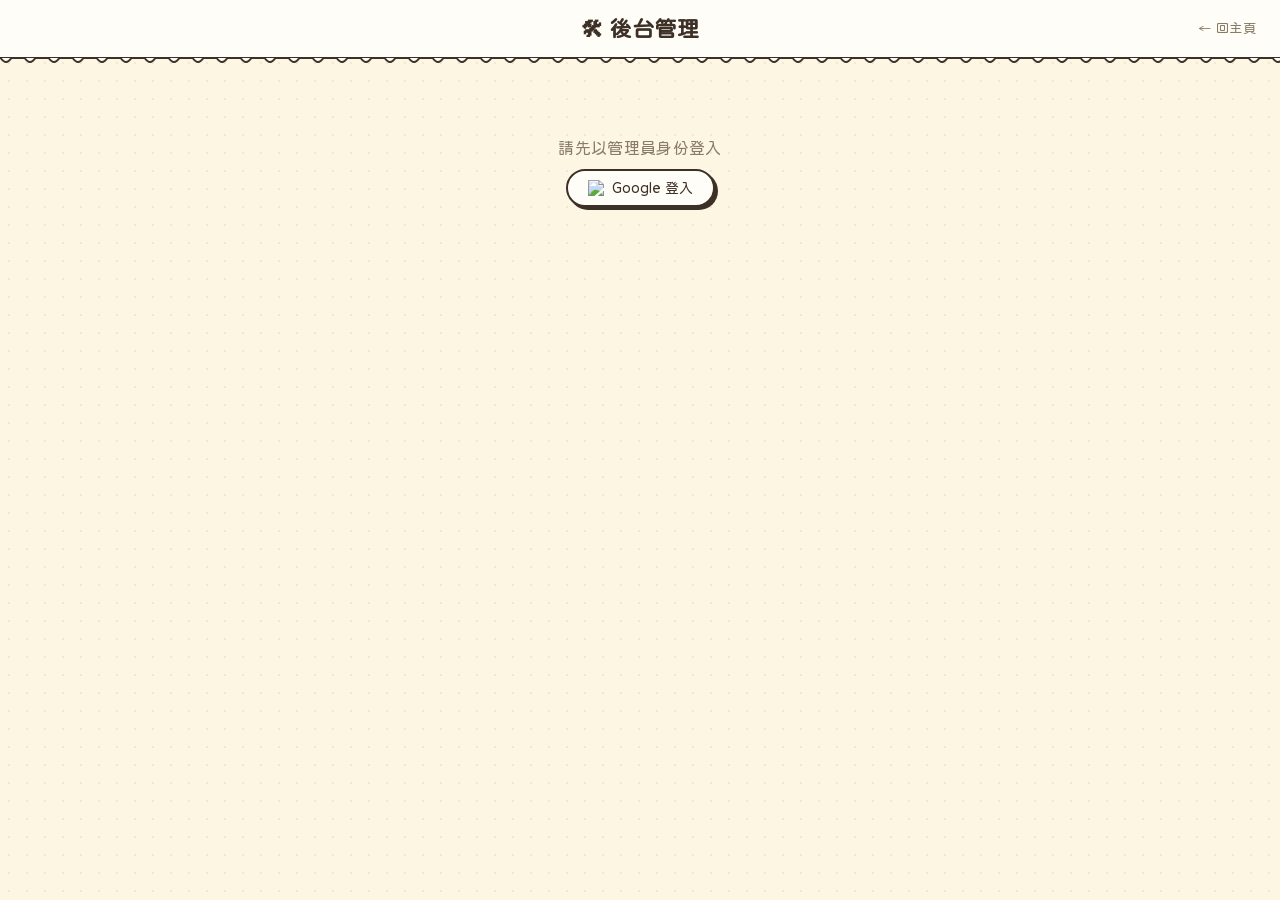
==== commit beb8105e: "標題置中、標籤平時不傾斜、後台批次刪除、匯入頁新增返回按鈕且不預設類型 Co-Authored-By: Claude Opus 5.5 <noreply@anthropic.com> Claude-S" ====
--- a/admin.html
+++ b/admin.html
@@ -70,9 +70,9 @@
 
 <script type="module">
 import { initializeApp } from "https://www.gstatic.com/firebasejs/10.12.0/firebase-app.js";
-import { getAuth, GoogleAuthProvider, signInWithPopup, onAuthStateChanged }
+import { getAuth, GoogleAuthProvider, signInWithPopup, signInWithRedirect, getRedirectResult, onAuthStateChanged }
   from "https://www.gstatic.com/firebasejs/10.12.0/firebase-auth.js";
-import { getFirestore, collection, addDoc, getDocs, deleteDoc, doc, updateDoc, setDoc, serverTimestamp }
+import { getFirestore, collection, addDoc, getDocs, deleteDoc, doc, updateDoc, setDoc, serverTimestamp, writeBatch }
   from "https://www.gstatic.com/firebasejs/10.12.0/firebase-firestore.js";
 import { CITIES } from './location-data.js';
 
@@ -106,7 +106,18 @@
 let modalEditingId = null;
 let modalSelectedTags = new Set();
 
-window.loginGoogle = async () => { await signInWithPopup(auth, new GoogleAuthProvider()); };
+window.loginGoogle = async () => {
+  const provider = new GoogleAuthProvider();
+  try {
+    await signInWithPopup(auth, provider);
+  } catch (e) {
+    console.error('Google 登入失敗：', e);
+    if (e.code === 'auth/popup-blocked') { await signInWithRedirect(auth, provider); return; }
+    if (e.code === 'auth/popup-closed-by-user' || e.code === 'auth/cancelled-popup-request') return;
+    alert('登入失敗：' + (e.code || e.message));
+  }
+};
+getRedirectResult(auth).catch(e => { console.error('Google 登入失敗：', e); alert('登入失敗：' + (e.code || e.message)); });
 
 const ADMIN_UID = 'HAvOodPyFRQKo2Ip6ErhTkBe98G2';
 
@@ -187,6 +198,7 @@
     </div>
 
     <div class="section-title" id="list-title">${LABELS[currentType]}</div>
+    <div class="bulk-bar" id="bulk-bar"></div>
     <div id="item-list"></div>
     <div class="pagination" id="list-pagination"></div>
   `;
@@ -200,6 +212,7 @@
     currentType = type;
     sessionStorage.setItem('tpg_admin_type', type);
     selectedTags.clear(); 
+    bulkSelected.clear();
     listPage = 1;
     sessionStorage.setItem('tpg_admin_page', 1);
     
@@ -262,23 +275,78 @@
 }
 
 let listPage = parseInt(sessionStorage.getItem('tpg_admin_page')) || 1;
+// 批次刪除：已勾選的 id（跨頁保留，切換分類時清空）
+let bulkSelected = new Set();
+let currentPageIds = [];
+
+function renderBulkBar() {
+  const bar = document.getElementById('bulk-bar'); if (!bar) return;
+  if (!allItems[currentType].length) { bar.innerHTML = ''; return; }
+  const allOnPage = currentPageIds.length > 0 && currentPageIds.every(id => bulkSelected.has(id));
+  bar.innerHTML = `
+    <label><input type="checkbox" class="list-check" ${allOnPage ? 'checked' : ''} onchange="toggleSelectPage(this.checked)" /> 全選本頁</label>
+    <span>已選 ${bulkSelected.size} 筆</span>
+    ${bulkSelected.size ? '<button class="cancel-btn" style="width:auto;margin:0;padding:5px 12px;font-size:13px" onclick="clearBulk()">取消選取</button>' : ''}
+    <button class="bulk-del-btn" ${bulkSelected.size ? '' : 'disabled'} onclick="bulkDelete()">🗑 刪除選取</button>
+  `;
+}
+
+window.toggleSelect = (id, checked) => {
+  checked ? bulkSelected.add(id) : bulkSelected.delete(id);
+  document.querySelector(`.list-item[data-id="${id}"]`)?.classList.toggle('selected', checked);
+  renderBulkBar();
+};
+window.toggleSelectPage = (checked) => {
+  currentPageIds.forEach(id => checked ? bulkSelected.add(id) : bulkSelected.delete(id));
+  renderList();
+};
+window.clearBulk = () => { bulkSelected.clear(); renderList(); };
+
+window.bulkDelete = async () => {
+  const ids = [...bulkSelected];
+  if (!ids.length) return;
+  if (!confirm(`確定刪除選取的 ${ids.length} 筆資料？此動作無法復原。`)) return;
+  const btn = document.querySelector('.bulk-del-btn');
+  if (btn) { btn.disabled = true; btn.textContent = '刪除中...'; }
+  try {
+    // Firestore 單次 batch 上限 500 筆，分批送出
+    for (let i = 0; i < ids.length; i += 450) {
+      const batch = writeBatch(db);
+      ids.slice(i, i + 450).forEach(id => batch.delete(doc(db, COLS[currentType], id)));
+      await batch.commit();
+    }
+    bulkSelected.clear();
+    showToast(`已刪除 ${ids.length} 筆`);
+    await loadAll();
+  } catch (e) {
+    showToast('刪除失敗：' + e.message);
+    renderBulkBar();
+  }
+};
 const LIST_PER_PAGE = 20;
 
 function renderList() {
   const list = document.getElementById('item-list'); if (!list) return;
   const pager = document.getElementById('list-pagination');
   const items = allItems[currentType];
+  // 移除已不存在的勾選
+  const existIds = new Set(items.map(i => i.id));
+  [...bulkSelected].forEach(id => { if (!existIds.has(id)) bulkSelected.delete(id); });
   if (!items.length) {
     list.innerHTML = '<p style="font-size:13px;color:var(--muted)">尚無資料</p>';
     if (pager) pager.innerHTML = '';
+    currentPageIds = []; renderBulkBar();
     return;
   }
   const totalPages = Math.max(1, Math.ceil(items.length / LIST_PER_PAGE));
   if (listPage > totalPages) listPage = totalPages;
   const pageItems = items.slice((listPage - 1) * LIST_PER_PAGE, listPage * LIST_PER_PAGE);
+  currentPageIds = pageItems.map(i => i.id);
 
   list.innerHTML = pageItems.map(item => `
-    <div class="list-item">
+    <div class="list-item ${bulkSelected.has(item.id) ? 'selected' : ''}" data-id="${item.id}">
+      <input type="checkbox" class="list-check" ${bulkSelected.has(item.id) ? 'checked' : ''}
+        onchange="toggleSelect('${item.id}', this.checked)" />
       <div class="list-item-info">
         <div class="list-item-name">${item.name}</div>
         <div class="list-item-meta">${item.address || ''}${item.updatedAt ? ' · 更新 '+formatDate(item.updatedAt) : item.createdAt ? ' · 新增 '+formatDate(item.createdAt) : ''}</div>
@@ -290,6 +358,7 @@
       </div>
     </div>
   `).join('');
+  renderBulkBar();
 
   if (pager) {
     if (totalPages <= 1) { pager.innerHTML = ''; return; }
@@ -431,6 +500,7 @@
 window.deleteItem = async (id) => {
   if (!confirm('確定刪除？')) return;
   await deleteDoc(doc(db, COLS[currentType], id));
+  bulkSelected.delete(id);
   showToast('已刪除'); await loadAll();
 };
 
--- a/style.css
+++ b/style.css
@@ -64,9 +64,13 @@
   background:var(--card);
   border-bottom:var(--stroke);
   padding:1rem 1.5rem;
-  display:flex; align-items:center; justify-content:space-between; gap:1rem;
+  /* 三欄：左空白｜標題置中｜右側按鈕 */
+  display:grid; grid-template-columns:1fr auto 1fr; align-items:center; gap:1rem;
   position:relative;
 }
+header > :first-child { grid-column:2; text-align:center; }
+header > :last-child  { grid-column:3; justify-self:end; }
+.header-links { display:flex; gap:12px; flex-wrap:wrap; justify-content:flex-end; }
 /* 頁首下方的小波浪 */
 header::after {
   content:''; position:absolute; left:0; right:0; bottom:-10px; height:10px;
@@ -85,6 +89,7 @@
 }
 .auth-btn:hover { transform:translate(-1px,-1px); box-shadow:4px 4px 0 var(--ink); background:var(--yellow-soft); }
 .auth-btn:active { transform:translate(2px,2px); box-shadow:1px 1px 0 var(--ink); }
+a.auth-btn { text-decoration:none; }
 .auth-btn.logout { color:var(--muted); box-shadow:none; border-style:dashed; }
 .user-info { display:flex; align-items:center; gap:8px; flex-wrap:wrap; }
 .avatar { width:32px; height:32px; border-radius:50%; object-fit:cover; border:var(--stroke); }
@@ -124,11 +129,11 @@
   cursor:pointer; user-select:none;
   transition:transform .18s var(--bounce), background .15s, box-shadow .15s;
 }
-/* 貼紙微微傾斜，交錯方向 */
-.tag:nth-child(3n+1), .tag-check:nth-child(3n+1) { transform:rotate(-1.5deg); }
-.tag:nth-child(3n+2), .tag-check:nth-child(3n+2) { transform:rotate(1.2deg); background:var(--green-soft); }
-.tag:nth-child(3n),   .tag-check:nth-child(3n)   { transform:rotate(-.6deg); background:var(--pink-soft); }
-.tag:hover, .tag-check:hover { transform:rotate(0) scale(1.06); box-shadow:2px 2px 0 var(--ink); }
+/* 平時端正，hover 才像貼紙微微傾斜（交錯方向） */
+.tag:nth-child(3n+2), .tag-check:nth-child(3n+2) { background:var(--green-soft); }
+.tag:nth-child(3n),   .tag-check:nth-child(3n)   { background:var(--pink-soft); }
+.tag:hover, .tag-check:hover { transform:rotate(-2deg) scale(1.06); box-shadow:2px 2px 0 var(--ink); }
+.tag:nth-child(even):hover, .tag-check:nth-child(even):hover { transform:rotate(2deg) scale(1.06); }
 .tag.active, .tag-check.active {
   background:var(--accent) !important; color:var(--on-accent);
   box-shadow:2px 2px 0 var(--ink);
@@ -172,7 +177,7 @@
 .card-type-badge {
   font-size:11px; padding:1px 8px; border-radius:999px;
   background:var(--yellow); color:var(--ink); border:1.5px solid var(--ink);
-  flex-shrink:0; margin-top:2px; transform:rotate(3deg);
+  flex-shrink:0; margin-top:2px;
 }
 .card-addr { font-size:12px; color:var(--muted); margin-top:2px; }
 .card-tags { display:flex; flex-wrap:wrap; gap:5px; margin-top:8px; }
@@ -369,9 +374,27 @@
 /* ───────── Admin nav tabs ───────── */
 .admin-tabs { display:flex; gap:10px; margin-bottom:1.75rem; flex-wrap:wrap; }
 
+/* ───────── 後台：批次選取刪除 ───────── */
+.bulk-bar {
+  display:flex; align-items:center; gap:10px; flex-wrap:wrap;
+  margin-bottom:10px; font-size:13px; color:var(--muted);
+}
+.bulk-bar label { display:flex; align-items:center; gap:6px; margin:0; cursor:pointer; color:var(--ink); }
+.bulk-del-btn {
+  margin-left:auto; padding:6px 14px; border-radius:var(--radius-sm);
+  border:1.5px solid var(--red); background:var(--card); color:var(--red);
+  font-size:13px; font-weight:600; cursor:pointer;
+}
+.bulk-del-btn:hover:not(:disabled) { background:var(--pink-soft); }
+.bulk-del-btn:disabled { opacity:.4; cursor:not-allowed; }
+.list-check { width:18px; height:18px; margin-top:3px; flex-shrink:0; accent-color:var(--accent); cursor:pointer; }
+.list-item.selected { background:var(--yellow-soft); }
+
 /* ───────── 手機 ───────── */
 @media (max-width:520px) {
-  header { padding:.85rem 1rem; }
+  header { padding:.85rem 1rem; grid-template-columns:1fr; gap:.5rem; }
+  header > :first-child, header > :last-child { grid-column:1; justify-self:center; }
+  .header-links { justify-content:center; }
   header h1 { font-size:19px; }
   .tab, .admin-tab { padding:7px 14px; font-size:13px; }
   .grid { gap:16px; }
